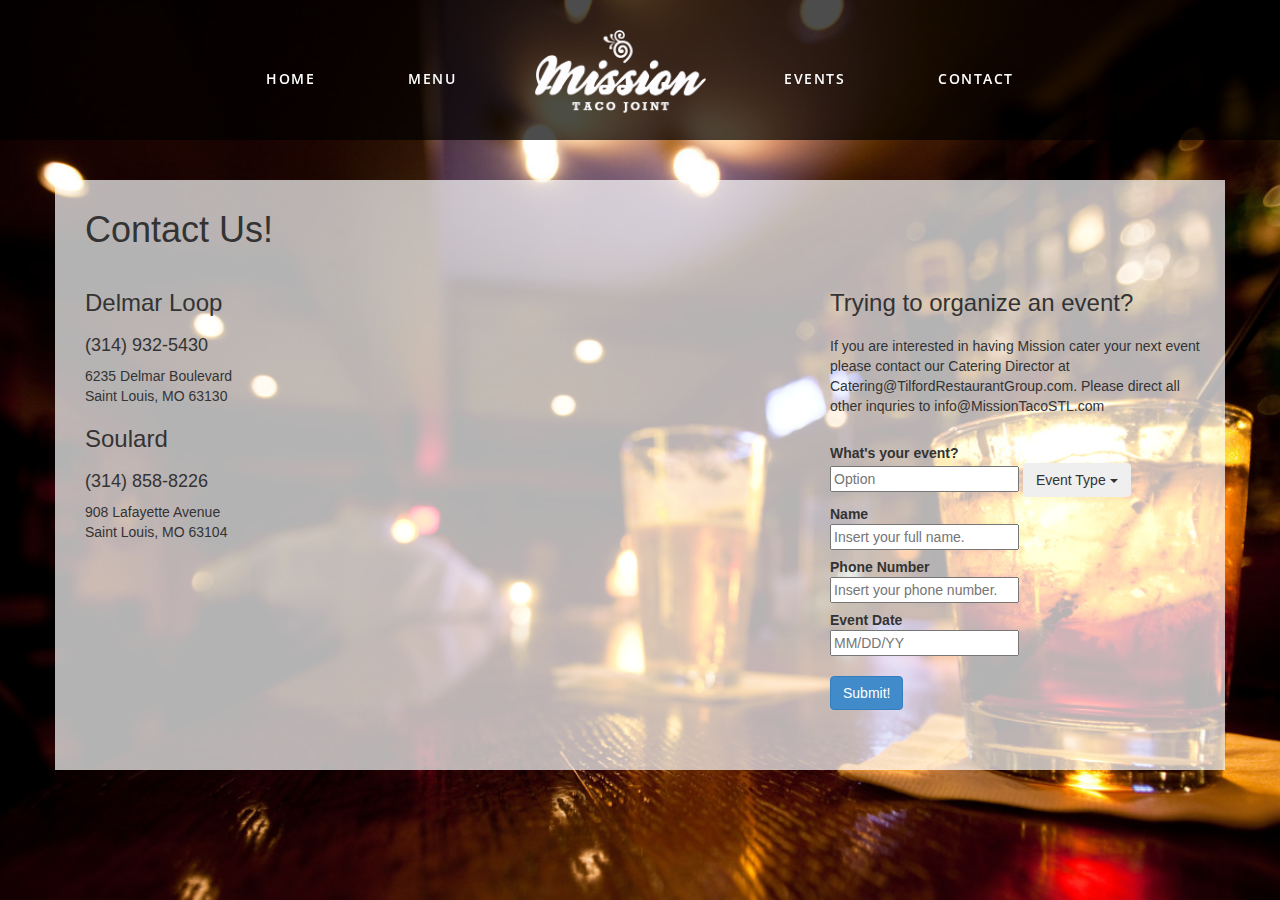
==== contact.html @ 78256950 "Imported files into github from local drive." ====
<!DOCTYPE html>
<html lang="en">

  <head>
    <meta charset="utf-8">
    <meta http-equiv="X-UA-Compatible" content="IE=edge">
    <meta name="viewport" content="width=device-width, initial-scale=1">
    <title>Bootstrap 101 Template</title>

    <!-- Bootstrap -->
    <link href="css/bootstrap.min.css" rel="stylesheet">
    <link href="css/custom.css" rel="stylesheet">
    <link href='http://fonts.googleapis.com/css?family=Open+Sans:300italic,400italic,600italic,700italic,800italic,400,300,800,700,600' rel='stylesheet' type='text/css'>

    <!-- HTML5 Shim and Respond.js IE8 support of HTML5 elements and media queries -->
    <!-- WARNING: Respond.js doesn't work if you view the page via file:// -->
    <!--[if lt IE 9]>
      <script src="https://oss.maxcdn.com/html5shiv/3.7.2/html5shiv.min.js"></script>
      <script src="https://oss.maxcdn.com/respond/1.4.2/respond.min.js"></script>
    <![endif]-->


  </head>

<body class="contact">

<!-- NAV -->

    <div class="navbar transparent navbar-inverse navbar-fixed-top" role="navigation">
      <div class="container">
        <div class="navbar-header">
          <button type="button" class="navbar-toggle collapsed" data-toggle="collapse" data-target=".navbar-collapse">
            <span class="sr-only">Toggle navigation</span>
            <span class="icon-bar"></span>
            <span class="icon-bar"></span>
            <span class="icon-bar"></span>
          </button>
          <!-- <a class="navbar-brand" href="#"><img src="img/logo.png" width:"80px"></a> -->
        </div>
        <div class="collapse navbar-collapse">
          <ul class="nav nav-justified" id="myNav">
            <li></li>
            <li></li>
            <li><a href="index.html">HOME</a></li>
            <li><a href="menu.html">MENU</a></li>
            <li class="logo"><img src="img/logo.png" height="100"></li>
            <li><a href="events.html">EVENTS</a></li>
            <li><a href="contact.html">CONTACT</a></li>
            <li></li>
            <li></li>
          </ul>
        </div><!--/.nav-collapse -->
      </div>
    </div>


<br><br><br><br><br><br><br><br>

  <div class="container bgwhite">
      <div class="row">
        <div class="col-md-12 col-sm-12">
          <h1>Contact Us!</h1>
        </div>
      </div>
      <div class="row">
        <div class="col-md-2">
          <h3>Delmar Loop</h3>
          <h4>(314) 932-5430</h4>
          <p>6235 Delmar Boulevard<br>Saint Louis, MO 63130</p>

          <h3>Soulard</h3>
          <h4>(314) 858-8226</h4>
          <p>908 Lafayette Avenue<br>Saint Louis, MO 63104</p>
        </div>
        <div class="col-md-6">
          <script type="text/javascript" src="http://maps.google.com/maps/api/js?sensor=false"></script><div style="overflow:hidden;height:450px;width:95%;"><div id="gmap_canvas" style="height:500px;width:600px;"></div><style>#gmap_canvas img{max-width:none!important;background:none!important}</style><a class="google-map-code" href="http://www.trivoo.net" id="get-map-data">www.trivoo.net</a></div><script type="text/javascript"> function init_map(){var myOptions = {zoom:15,center:new google.maps.LatLng(38.6557466,-90.30081239999998),mapTypeId: google.maps.MapTypeId.ROADMAP};map = new google.maps.Map(document.getElementById("gmap_canvas"), myOptions);marker = new google.maps.Marker({map: map,position: new google.maps.LatLng(38.6557466, -90.30081239999998)});infowindow = new google.maps.InfoWindow({content:"<b>Mission Taco on Delmar</b><br/>6235 Delmar Boulevard<br/>63130 St. Louis" });google.maps.event.addListener(marker, "click", function(){infowindow.open(map,marker);});infowindow.open(map,marker);}google.maps.event.addDomListener(window, 'load', init_map);</script>
        </div>
        <div class-"col-md-4">
          <h3>Trying to organize an event?</h3>
          <p>If you are interested in having Mission cater your next event please contact our Catering Director at Catering@TilfordRestaurantGroup.com. Please direct all other inquries to info@MissionTacoSTL.com</p>
          <form class="form-horizontal">
              <fieldset>

              <!-- Button Drop Down -->
              <div class="control-group">
                <label class="control-label" for="buttondropdown">What's your event?</label>
                <div class="controls">
                  <div class="input-append">
                    <input id="buttondropdown" name="buttondropdown" class="input-medium" placeholder="Option" type="text" required="">
                    <div class="btn-group">
                      <button class="btn dropdown-toggle" data-toggle="dropdown">
                        Event Type
                        <span class="caret"></span>
                      </button>
                      <ul class="dropdown-menu">
                        <li><a href="#">Catering</a></li>
                        <li><a href="#">Event</a></li>
                        <li><a href="#">Party</a></li>
                      </ul>
                    </div>
                  </div>
                </div>
              </div>

              <!-- Text input-->
              <div class="control-group">
                <label class="control-label" for="Name">Name</label>
                <div class="controls">
                  <input id="Name" name="Name" type="text" placeholder="Insert your full name." class="input-large">
                  
                </div>
              </div>

              <!-- Text input-->
              <div class="control-group">
                <label class="control-label" for="Phone">Phone Number</label>
                <div class="controls">
                  <input id="Phone" name="Phone" type="text" placeholder="Insert your phone number." class="input-large" required="">
                  
                </div>
              </div>

              <!-- Text input-->
              <div class="control-group">
                <label class="control-label" for="date">Event Date</label>
                <div class="controls">
                  <input id="date" name="date" type="text" placeholder="MM/DD/YY" class="input-small">
                  
                </div>
              </div>

              <!-- Button -->
              <div class="control-group">
                <label class="control-label" for="submit"></label>
                <div class="controls">
                  <button id="submit" name="submit" class="btn btn-primary">Submit!</button>
                </div>
              </div>

              </fieldset>
            </form>

        </div>
      </div>
      <br><br>
  </div>


    </div><!-- /.container -->
          <br><br>

    <!-- jQuery (necessary for Bootstrap's JavaScript plugins) -->
    <script src="https://ajax.googleapis.com/ajax/libs/jquery/1.11.1/jquery.min.js"></script>

    <!-- Include all compiled plugins (below), or include individual files as needed -->
    <script src="js/bootstrap.min.js"></script>

  </body>

</html>
---- css/custom.css ----
/*Use this for custom stuff*/


/*NAV BAR*/

.navbar .navbar-nav {
    display: inline-block;
    float: none;
    z-index:9999;
}

.navbar .navbar-collapse {
    text-align: center;
    z-index:9999;
}

 .navbar.transparent.navbar-inverse {
    border-width: 0px;
    -webkit-box-shadow: 0px 0px;
    box-shadow: 0px 0px;
    background-color: rgba(0,0,0,0.7);
    background-image: -webkit-gradient(linear, 50.00% 0.00%, 50.00% 100.00%, color-stop( 0% , rgba(0,0,0,0.00)),color-stop( 100% , rgba(0,0,0,0.00)));
    background-image: -webkit-linear-gradient(270deg,rgba(0,0,0,0.00) 0%,rgba(0,0,0,0.00) 100%);
    background-image: linear-gradient(180deg,rgba(0,0,0,0.00) 0%,rgba(0,0,0,0.00) 100%);
    padding-top:30px;
    padding-bottom:10px;
    border-style: solid;
    z-index:9999;

}

.navbar-inverse
{
    background-image: none;
    color: #FFFFFF;
}

.navbar-inverse .nav-justified {
    color: #ffffff;
}

.navbar-inverse .nav-justified > li > a {
    color: #ffffff;
    font-family:"open sans", helvetica, sans-serif;
    font-weight:600;
    letter-spacing: 1.5px;
}

.navbar-inverse .nav-justified > li > a:hover,
.navbar-inverse .nav-justified > li > a:focus {
    color: #FFFFFF;
    opacity:0.6;
        -webkit-transition: opacity .2s ease-in-out;
        -moz-transition: opacity .2s ease-in-out;
        -ms-transition: opacity .2s ease-in-out;
        -o-transition: opacity .2s ease-in-out;
        transition: opacity .2s ease-in-out;
    background-color:transparent;
}

.navbar-inverse .nav-justified  > .active  {
    color: #FFFFFF;
    background: #d65c14;
}

.navbar-inverse .nav-justified  > .open > a, 
.navbar-inverse .nav-justified  > .open > a:hover, 
.navbar-inverse .nav-justified > .open > a:focus {
    color: #8a0e0b;
    background-color: #d65c14;
}

.navbar-default .navbar-nav > .dropdown > a .caret {
    border-top-color: #ffffff;
    border-bottom-color: #ffffff;
}

.navbar-default .navbar-nav > .dropdown > a:hover .caret,
.navbar-default .navbar-nav > .dropdown > a:focus .caret {
    border-top-color: #8a0e0b;
    border-bottom-color: #8a0e0b;
}

.navbar-default .navbar-nav > .open > a .caret, 
.navbar-default .navbar-nav > .open > a:hover .caret, 
.navbar-default .navbar-nav > .open > a:focus .caret {
    border-top-color: #8a0e0b;
    border-bottom-color: #8a0e0b;
}

.navbar-default .navbar-toggle {
    border-color: #d65c14;
}

.navbar-default .navbar-toggle:hover,
.navbar-default .navbar-toggle:focus {
    background-color: #d65c14;
}

.navbar-default .navbar-toggle .icon-bar {
    background-color: #ffffff;
}

.navbar-default .navbar-nav > .active  {
    
}
.navbar-default .navbar-nav > .active{
      color: #000;
    background: #d65c14;
  }

  .navbar-default .navbar-nav > .active > a, 
  .navbar-default .navbar-nav > .active > a:hover, 
  .navbar-default .navbar-nav > .active > a:focus {
          color: #000;
    background: #d65c14;
   }

.navbar-toggle {
	position: relative;
	float: right;
	padding: 9px 10px;
	margin-top: 8px;
	margin-right: 15px;
	margin-bottom: 8px;
	background-color: transparent;
	background-image: none;
	border: 0px solid transparent;
	border-radius: 4px;
}

.navbar-inverse .navbar-toggle:hover, .navbar-inverse .navbar-toggle:focus {
	background-color: transparent;
}

/*NAV BAR*/

/*VIDEO STUFF*/

#video-container {
    position: absolute;
    z-index:-999;
}
#video-container {
    top:0%;
    left:0%;
    height:100%;
    width:100%;
    overflow: hidden;
    z-index:-999;

}

video {
    position:absolute;
    z-index:0;
}
video.fillWidth {
    background-size:120%;
    -webkit-background-size: cover;
    -moz-background-size: cover;
    -o-background-size: cover;
    background-size: cover;
}

.container {
    z-index:9999;
}

/*VIDEO STUFF*/

/*TYPOGRAPHY*/

h1 {
    margin: 30px 0 30px 0 !important;
}

h3 {
    margin: 10px 0 20px 0 !important;
}

p {
    margin: 0 0 20px !important;
}

/*TYPOGRAPHY*/

/*PILLS*/

.nav-pills>li.active>a, 
.nav-pills>li.active>a:hover, 
.nav-pills>li.active>a:focus {
    color: black;
    background-color: white;
}

.nav-pills>li>a {
    color: white;
    background-color: rgba(0,0,0,0.2);
}

.nav-pills>li>a:hover, 
.nav-pills>li>a:focus {
    color:black;
    background-color: rgba(255,255,255,0.6);
}


.pillsmenu {
    background-color:transparent;
    border-style:solid;
    border-width: 2px;
    border-color:white;
}

.nav-pills>li>a{
    border-radius:0px
}

/*PILLS*/

/*PAGE*/

.bgwhite {
    background:rgba(255,255,255,0.7);
    padding-left:30px;
    padding-right:30px;
    margin-top:20px;
}

.home {
	margin: 0;
 	background: url('../img/bghome.jpg') no-repeat center center fixed;
    -webkit-background-size: cover;
    -moz-background-size: cover;
    -o-background-size: cover;
    background-size: cover;
}

.menu {
    margin: 0;
    background: url('../img/menu.jpg') no-repeat center center fixed;
    -webkit-background-size: cover;
    -moz-background-size: cover;
    -o-background-size: cover;
    background-size: cover;
}

.events {
    margin: 0;
    background-color:#0B5166;
}

.contact {
    margin: 0;
    background: url('../img/contact.jpg') no-repeat center center fixed;
    -webkit-background-size: cover;
    -moz-background-size: cover;
    -o-background-size: cover;
    background-size: cover;
}

.hero {
    width:50%;
    margin-top:50px;
    margin-left:auto;
    margin-right:auto;
    padding-right:5%;
    overflow:hidden;
}

.xpadding {
    padding-right:30px !important;
}


html, body {
height:100%;
margin:0;
padding:0;
}
.carousel, .item, .active {
height:100%;
}
.carousel-inner {
height:100%;
}
.carousel {
margin-bottom: 0px;
}
.carousel-caption {
z-index: 10;
background-color: rgba(0,0,0,0.2);
text-shadow: 0px 0px 17px rgba(0,0,0, 1);
padding:20px;
margin-top:-200px;
}
.carousel .item {
background-color: #777;
}
.carousel .carousel-inner .bg {
background-repeat:no-repeat;
background-size:cover;
}
.carousel .carousel-inner .bg1 {
background-image:url(../img/tequila.jpg);
background-position: center top;
}
.carousel .carousel-inner .bg2 {
background-image:url(../img/events.jpg);
background-position: center center;
}
.carousel .carousel-inner .bg3 {
background-image:url(../img/mariachi.jpg);
background-position: center bottom;
}


@media (min-width: 0px) and (max-width: 767px) {

.logo {
	display:none!important;
}

}
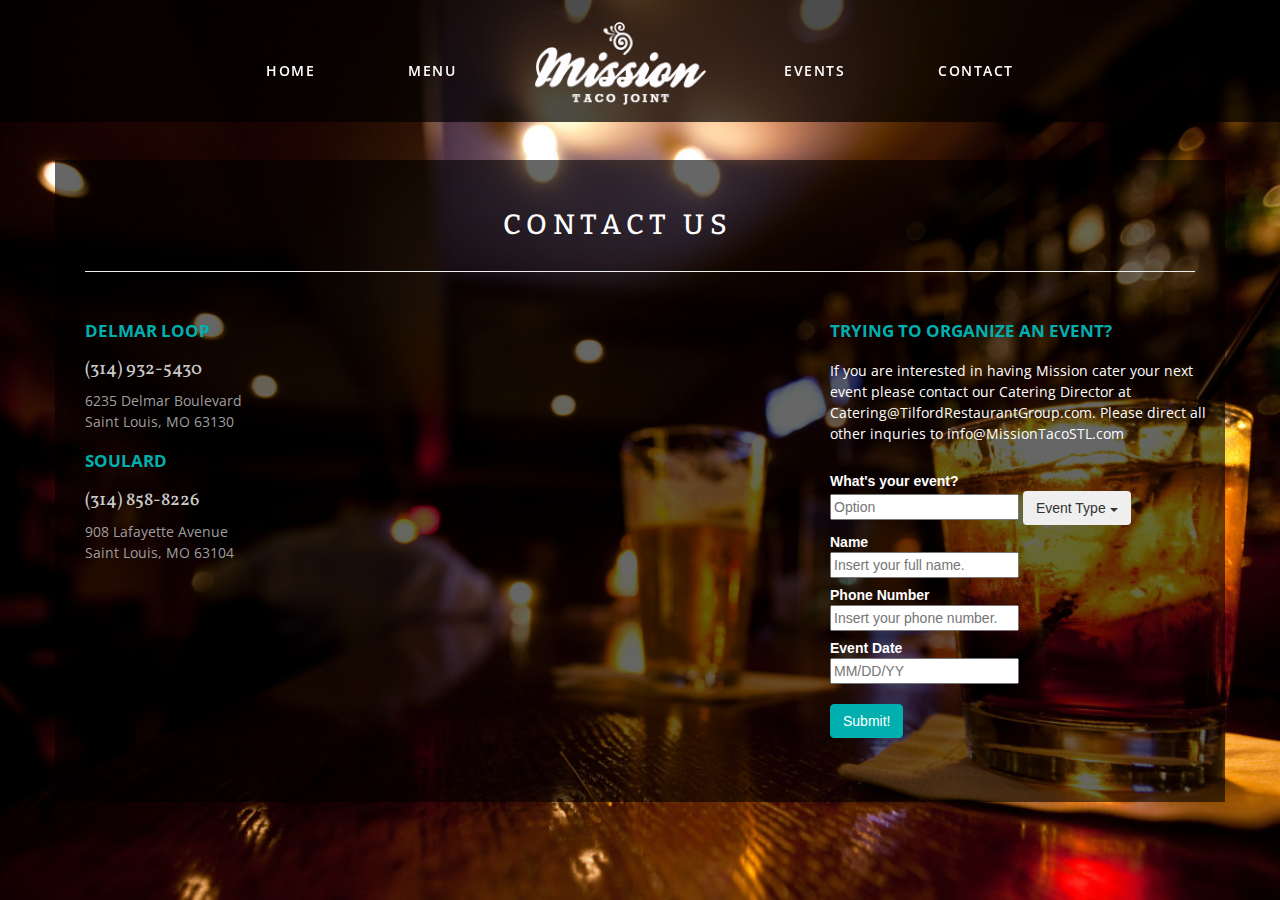
==== commit 217e0f63: "CSS" ====
--- a/contact.html
+++ b/contact.html
@@ -5,12 +5,14 @@
     <meta charset="utf-8">
     <meta http-equiv="X-UA-Compatible" content="IE=edge">
     <meta name="viewport" content="width=device-width, initial-scale=1">
-    <title>Bootstrap 101 Template</title>
+    <title>Mission Taco Joint</title>
 
     <!-- Bootstrap -->
     <link href="css/bootstrap.min.css" rel="stylesheet">
     <link href="css/custom.css" rel="stylesheet">
     <link href='http://fonts.googleapis.com/css?family=Open+Sans:300italic,400italic,600italic,700italic,800italic,400,300,800,700,600' rel='stylesheet' type='text/css'>
+    <link href='http://fonts.googleapis.com/css?family=Vollkorn:400italic,700italic,400,700' rel='stylesheet' type='text/css'>
+    <link href='http://fonts.googleapis.com/css?family=Bitter:400,700,400italic' rel='stylesheet' type='text/css'>
 
     <!-- HTML5 Shim and Respond.js IE8 support of HTML5 elements and media queries -->
     <!-- WARNING: Respond.js doesn't work if you view the page via file:// -->
@@ -41,11 +43,11 @@
           <ul class="nav nav-justified" id="myNav">
             <li></li>
             <li></li>
-            <li><a href="index.html">HOME</a></li>
-            <li><a href="menu.html">MENU</a></li>
+            <li><a href="index.html">HOME</a><img class="menuicon" src="../Menu-2/img/home.png" height="30"></li>
+            <li><a href="menu.html">MENU</a><img class="menuicon" src="../Menu-2/img/menu.png" height="30"></li>
             <li class="logo"><img src="img/logo.png" height="100"></li>
-            <li><a href="events.html">EVENTS</a></li>
-            <li><a href="contact.html">CONTACT</a></li>
+            <li><a href="events.html">EVENTS</a><img class="menuicon" src="../Menu-2/img/events.png" height="30"></li>
+            <li><a href="contact.html">CONTACT</a><img class="menuicon" src="../Menu-2/img/contact.png" height="30"></li>
             <li></li>
             <li></li>
           </ul>
@@ -53,13 +55,12 @@
       </div>
     </div>
 
+<div class="spacing"></div>
 
-<br><br><br><br><br><br><br><br>
-
-  <div class="container bgwhite">
+  <div class="container bgwhite2">
       <div class="row">
         <div class="col-md-12 col-sm-12">
-          <h1>Contact Us!</h1>
+          <h1>Contact Us</h1><hr><br>
         </div>
       </div>
       <div class="row">
@@ -77,13 +78,13 @@
         </div>
         <div class-"col-md-4">
           <h3>Trying to organize an event?</h3>
-          <p>If you are interested in having Mission cater your next event please contact our Catering Director at Catering@TilfordRestaurantGroup.com. Please direct all other inquries to info@MissionTacoSTL.com</p>
+          <p class="white">If you are interested in having Mission cater your next event please contact our Catering Director at Catering@TilfordRestaurantGroup.com. Please direct all other inquries to info@MissionTacoSTL.com</p>
           <form class="form-horizontal">
               <fieldset>
 
               <!-- Button Drop Down -->
               <div class="control-group">
-                <label class="control-label" for="buttondropdown">What's your event?</label>
+                <label class="control-label white" for="buttondropdown">What's your event?</label>
                 <div class="controls">
                   <div class="input-append">
                     <input id="buttondropdown" name="buttondropdown" class="input-medium" placeholder="Option" type="text" required="">
@@ -104,7 +105,7 @@
 
               <!-- Text input-->
               <div class="control-group">
-                <label class="control-label" for="Name">Name</label>
+                <label class="control-label white" for="Name">Name</label>
                 <div class="controls">
                   <input id="Name" name="Name" type="text" placeholder="Insert your full name." class="input-large">
                   
@@ -113,7 +114,7 @@
 
               <!-- Text input-->
               <div class="control-group">
-                <label class="control-label" for="Phone">Phone Number</label>
+                <label class="control-label white" for="Phone">Phone Number</label>
                 <div class="controls">
                   <input id="Phone" name="Phone" type="text" placeholder="Insert your phone number." class="input-large" required="">
                   
@@ -122,7 +123,7 @@
 
               <!-- Text input-->
               <div class="control-group">
-                <label class="control-label" for="date">Event Date</label>
+                <label class="control-label white" for="date">Event Date</label>
                 <div class="controls">
                   <input id="date" name="date" type="text" placeholder="MM/DD/YY" class="input-small">
                   
--- a/css/custom.css
+++ b/css/custom.css
@@ -22,10 +22,10 @@
     background-image: -webkit-gradient(linear, 50.00% 0.00%, 50.00% 100.00%, color-stop( 0% , rgba(0,0,0,0.00)),color-stop( 100% , rgba(0,0,0,0.00)));
     background-image: -webkit-linear-gradient(270deg,rgba(0,0,0,0.00) 0%,rgba(0,0,0,0.00) 100%);
     background-image: linear-gradient(180deg,rgba(0,0,0,0.00) 0%,rgba(0,0,0,0.00) 100%);
-    padding-top:30px;
-    padding-bottom:10px;
+    padding-top:22px;
+    padding-bottom:0px;
     border-style: solid;
-    z-index:9999;
+    z-index:99920
 
 }
 
@@ -48,14 +48,35 @@
 
 .navbar-inverse .nav-justified > li > a:hover,
 .navbar-inverse .nav-justified > li > a:focus {
-    color: #FFFFFF;
-    opacity:0.6;
+    color: #02AFAF;
+    opacity:1;
+    font-weight:600;
         -webkit-transition: opacity .2s ease-in-out;
         -moz-transition: opacity .2s ease-in-out;
         -ms-transition: opacity .2s ease-in-out;
         -o-transition: opacity .2s ease-in-out;
         transition: opacity .2s ease-in-out;
     background-color:transparent;
+}
+
+.menuicon {
+    opacity:0;
+    -webkit-transition: opacity 0.2s linear;
+    -moz-transition: opacity 0.2s linear;
+    -ms-transition: opacity 0.2s linear;
+    -o-transition: opacity 0.2s linear;
+    transition: opacity 0.2s linear;
+    position:absolute;
+    left:0;
+    right:0;
+    margin-left:auto;
+    margin-right:auto;
+    margin-top:-60px;
+    z-index:9999;
+}
+
+.navbar-inverse .nav-justified > li:hover .menuicon {
+    opacity:1;
 }
 
 .navbar-inverse .nav-justified  > .active  {
@@ -141,6 +162,7 @@
     position: absolute;
     z-index:-999;
 }
+
 #video-container {
     top:0%;
     left:0%;
@@ -155,6 +177,7 @@
     position:absolute;
     z-index:0;
 }
+
 video.fillWidth {
     background-size:120%;
     -webkit-background-size: cover;
@@ -172,15 +195,47 @@
 /*TYPOGRAPHY*/
 
 h1 {
-    margin: 30px 0 30px 0 !important;
-}
+    font-family:"Bitter", serif;
+    margin: 50px 4% 30px 0 !important;
+    color:white;
+    text-align:center;
+    text-transform:uppercase;
+    letter-spacing:6px;
+    font-size:2em;
+}
+
 
 h3 {
     margin: 10px 0 20px 0 !important;
+    font-size:1.2em;
+    font-family:"open sans", helvetica, sans-serif;
+    text-transform: uppercase;
+    font-weight:700;
+    color:#02AFAF;
+}
+
+h4 {
+    font-family:"Vollkorn";
+    font-size:1.3em;
+    color:#C9C9C9;
+}
+
+h5 {
+    font-family:"Vollkorn";
+    color:#C9C9C9;
 }
 
 p {
     margin: 0 0 20px !important;
+    font-family:"open sans";
+    font-size:1em;
+    color:#9E9E9E;
+    line-height:1.5;
+
+}
+
+.white {
+    color:white;
 }
 
 /*TYPOGRAPHY*/
@@ -222,15 +277,22 @@
 /*PAGE*/
 
 .bgwhite {
-    background:rgba(255,255,255,0.7);
+    background:rgba(0,0,0,0.3);
     padding-left:30px;
     padding-right:30px;
     margin-top:20px;
 }
 
+.bgwhite2 {
+    background:rgba(0,0,0,0.6);
+    padding-left:30px;
+    padding-right:30px;
+    margin-top:20px;
+}
+
 .home {
 	margin: 0;
- 	background: url('../img/bghome.jpg') no-repeat center center fixed;
+ 	background: url('../`/bghome.png') no-repeat center center fixed;
     -webkit-background-size: cover;
     -moz-background-size: cover;
     -o-background-size: cover;
@@ -262,6 +324,117 @@
 
 .hero {
     width:50%;
+    margin-top:80px;
+    margin-left:auto;
+    margin-right:auto;
+    padding-right:5%;
+    overflow:hidden;
+}
+
+.xpadding {
+    padding-right:30px !important;
+}
+
+
+html, body {
+height:100%;
+margin:0;
+padding:0;
+}
+.carousel, .item, .active {
+height:100%;
+}
+.carousel-inner {
+height:100%;
+}
+.carousel {
+margin-bottom: 0px;
+}
+.carousel-caption {
+z-index: 10;
+background-color: rgba(0,0,0,0.6);
+text-shadow: 0px 0px 17px rgba(0,0,0, 1);
+padding:20px;
+margin-top:-200px;
+}
+.carousel .item {
+background-color: #777;
+}
+.carousel .carousel-inner .bg {
+background-repeat:no-repeat;
+background-size:cover;
+}
+.carousel .carousel-inner .bg1 {
+background-image:url(../img/tequila.jpg);
+background-position: center top;
+}
+.carousel .carousel-inner .bg2 {
+background-image:url(../img/events.jpg);
+background-position: center center;
+}
+.carousel .carousel-inner .bg3 {
+background-image:url(../img/mariachi.jpg);
+background-position: center bottom;
+}
+
+.btn-lg, .btn-group-lg>.btn {
+    padding: 10px 16px;
+    font-size: 18px;
+    font-family:"open sans", sans-serif;
+    line-height: 1.33;
+    border-radius: 0px;
+}
+
+.btn-primary {
+    color: #fff;
+    background-color: #02AFAF;
+    border-color: #02AFAF;
+}
+
+.btn-primary a:hover {
+    color: #fff;
+    background-color: #02AFAF;
+    border-color: #02AFAF;
+}
+
+.spacing {
+    display:block;
+    position:relative;
+    height:140px;
+}
+
+@media (min-width: 0px) and (max-width: 767px) {
+
+.logo {
+	display:none!important;
+}
+
+.menuicon {
+    display:none !important;
+}
+
+.spacing {
+    display:block;
+    position:relative;
+    height:80px;
+}
+
+video.fillWidth {
+    background-size:60%;
+    -webkit-background-size: cover;
+    -moz-background-size: cover;
+    -o-background-size: cover;
+    background-size: cover;
+}
+
+.navbar.transparent.navbar-inverse {
+    padding-top:10px;
+    padding-bottom:10px;
+
+}
+
+.hero {
+    width:85%;
     margin-top:50px;
     margin-left:auto;
     margin-right:auto;
@@ -269,57 +442,4 @@
     overflow:hidden;
 }
 
-.xpadding {
-    padding-right:30px !important;
-}
-
-
-html, body {
-height:100%;
-margin:0;
-padding:0;
-}
-.carousel, .item, .active {
-height:100%;
-}
-.carousel-inner {
-height:100%;
-}
-.carousel {
-margin-bottom: 0px;
-}
-.carousel-caption {
-z-index: 10;
-background-color: rgba(0,0,0,0.2);
-text-shadow: 0px 0px 17px rgba(0,0,0, 1);
-padding:20px;
-margin-top:-200px;
-}
-.carousel .item {
-background-color: #777;
-}
-.carousel .carousel-inner .bg {
-background-repeat:no-repeat;
-background-size:cover;
-}
-.carousel .carousel-inner .bg1 {
-background-image:url(../img/tequila.jpg);
-background-position: center top;
-}
-.carousel .carousel-inner .bg2 {
-background-image:url(../img/events.jpg);
-background-position: center center;
-}
-.carousel .carousel-inner .bg3 {
-background-image:url(../img/mariachi.jpg);
-background-position: center bottom;
-}
-
-
-@media (min-width: 0px) and (max-width: 767px) {
-
-.logo {
-	display:none!important;
-}
-
-}
+}
